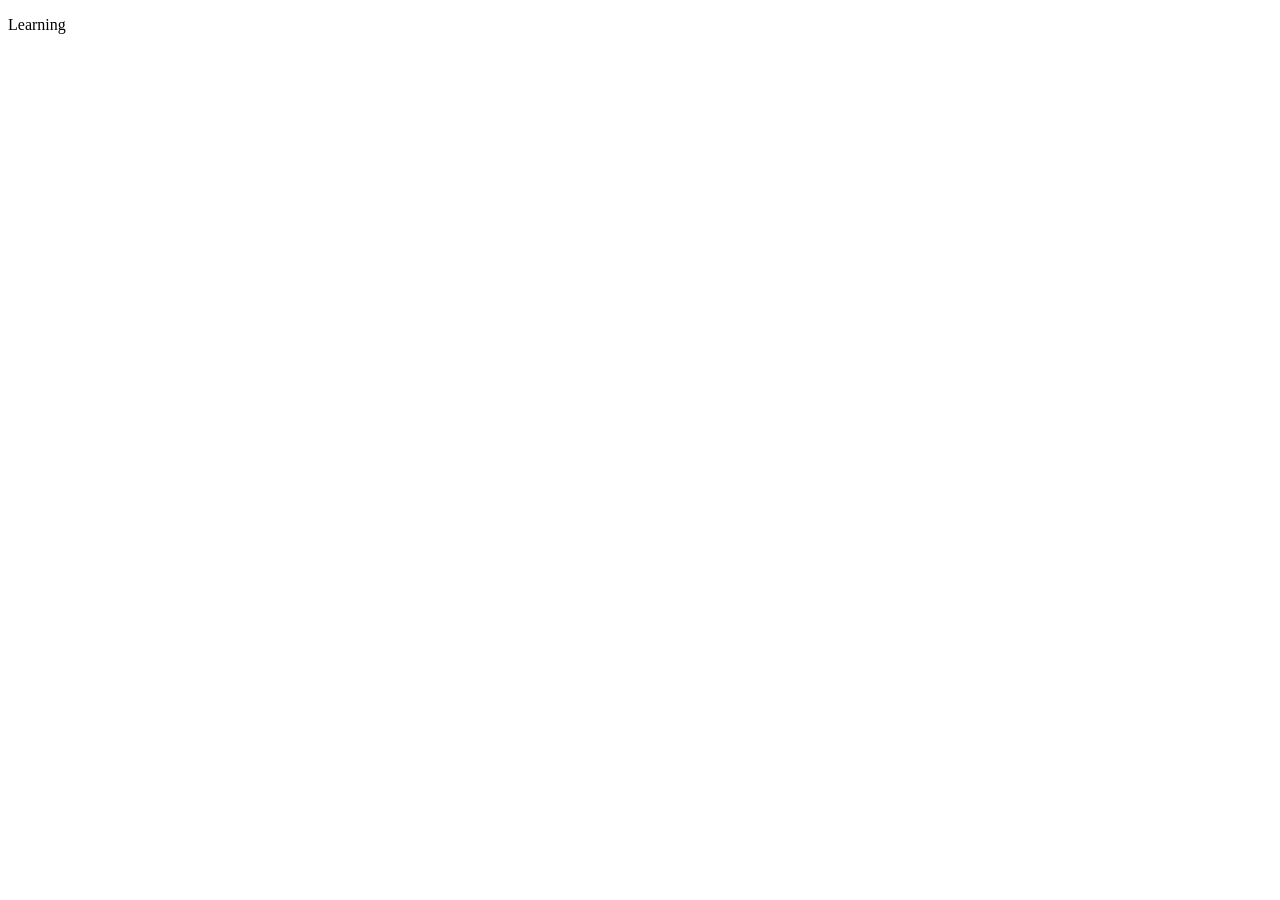
==== learning/learning.html @ 0615d4b0 "change svg to img" ====
<!DOCTYPE html>
<html lang="en">
<head>
    <meta charset="UTF-8">
    <meta name="viewport" content="width=device-width, initial-scale=1.0">
    <title>Document</title>
</head>
<body>
    <p>Learning</p>
</body>
</html>
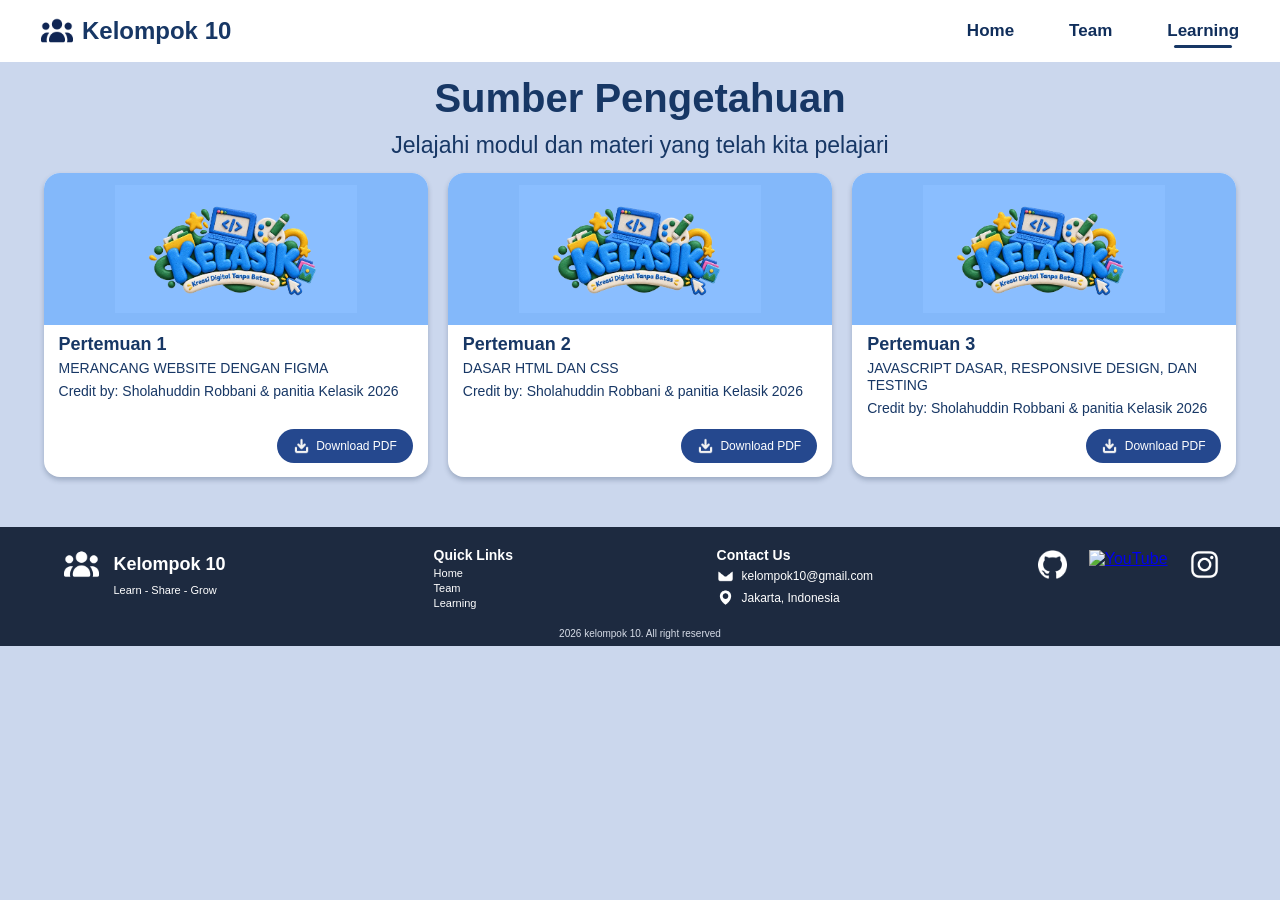
==== commit a1aa2cbc: "create layout learning" ====
--- a/learning/learning.html
+++ b/learning/learning.html
@@ -1,11 +1,186 @@
+
 <!DOCTYPE html>
-<html lang="en">
+<html lang="id">
+
 <head>
     <meta charset="UTF-8">
     <meta name="viewport" content="width=device-width, initial-scale=1.0">
-    <title>Document</title>
+    <title>Learning | Kelompok 10</title>
+    <!-- Menghubungkan file CSS -->
+    <link rel="stylesheet" href="learning.css">
 </head>
 <body>
-    <p>Learning</p>
+
+    <!-- NAVBAR -->
+    <header class="navbar">
+
+        <!-- Logo dan nama kelompok -->
+        <a href="../index.html" class="brand">
+            <img src="img/iconTeamBlue.png" alt="Icon Kelompok">
+            <span>Kelompok 10</span>
+        </a>
+
+        <!-- Menu navigasi -->
+        <nav class="nav-links">
+            <a href="../index.html">Home</a>
+            <a href="../ourTeam/ourteam.html">Team</a>
+            <a href="learning.html" class="active">Learning</a>
+        </nav>
+    </header>
+
+    <!-- KONTEN UTAMA -->
+    <main class="learning-main">
+
+        <!-- Judul halaman -->
+        <section class="learning-heading">
+            <h1>Sumber Pengetahuan</h1>
+            <p>Jelajahi modul dan materi yang telah kita pelajari</p>
+        </section>
+
+
+        <!-- DAFTAR MATERI -->
+        <section class="lesson-grid">
+
+            <!-- KARTU PERTEMUAN 1 -->
+            <article class="lesson-card">
+
+                <!-- Gambar materi -->
+                <div class="lesson-image">
+                    <img src="img/logo_kelasik.png" alt="Materi Kelasik">
+                </div>
+
+                <!-- Isi kartu -->
+                <div class="lesson-content">
+                    <h2>Pertemuan 1</h2>
+                    <p class="lesson-topic">
+                        MERANCANG WEBSITE DENGAN FIGMA
+                    </p>
+                    <p class="credit">
+                        Credit by: Sholahuddin Robbani &amp;
+                        panitia Kelasik 2026
+                    </p>
+
+                    <!-- Tombol download -->
+                    <a href="modulKelasik26/Modul 01-KELASIK2026.pdf"
+                       class="download-button" download>
+                        <img src="img/iconDownload.png" alt="icon download" class="downloadIcon">
+                        <span>Download PDF</span>
+                    </a>
+                </div>
+            </article>
+
+            <!-- KARTU PERTEMUAN 2 -->
+            <article class="lesson-card">
+
+                <!-- Gambar materi -->
+                <div class="lesson-image">
+                    <img src="img/logo_kelasik.png" alt="Materi Kelasik">
+                </div>
+
+                <!-- Isi kartu -->
+                <div class="lesson-content">
+                    <h2>Pertemuan 2</h2>
+                    <p class="lesson-topic">
+                        DASAR HTML DAN CSS
+                    </p>
+
+                    <p class="credit">
+                        Credit by: Sholahuddin Robbani &amp;
+                        panitia Kelasik 2026
+                    </p>
+
+                    <!-- Tombol download -->
+                    <a href="modulKelasik26/Modul 02-KELASIK2026.pdf"
+                       class="download-button" download>
+                        <img src="img/iconDownload.png" alt="icon download" class="downloadIcon">
+                        <span>Download PDF</span>
+                    </a>
+                </div>
+            </article>
+
+            <!-- KARTU PERTEMUAN 3 -->
+            <article class="lesson-card">
+
+                <!-- Gambar materi -->
+                <div class="lesson-image">
+                    <img src="img/logo_kelasik.png" alt="Materi Kelasik">
+                </div>
+
+                <!-- Isi kartu -->
+                <div class="lesson-content">
+
+                    <h2>Pertemuan 3</h2>
+
+                    <p class="lesson-topic">
+                        JAVASCRIPT DASAR, RESPONSIVE DESIGN, DAN TESTING
+                    </p>
+
+                    <p class="credit">
+                        Credit by: Sholahuddin Robbani &amp;
+                        panitia Kelasik 2026
+                    </p>
+
+                    <!-- Tombol download -->
+                    <a href="modulKelasik26/Modul 03-KELASIK2026.pdf"
+                       class="download-button" download>
+                        <img src="img/iconDownload.png" alt="icon download" class="downloadIcon">
+                        <span>Download PDF</span>
+                    </a>
+                </div>
+            </article>
+        </section>
+    </main>
+
+    <!-- ================= FOOTER ================= -->
+    <footer class="footer">
+
+        <!-- Identitas kelompok -->
+        <div class="footer-brand">
+            <div class="footer-brand-row">
+                <img src="img/iconTeamWhite.png" alt="icon team">
+                <span>Kelompok 10</span>
+            </div>
+            <p>Learn - Share - Grow</p>
+        </div>
+
+        <!-- Navigasi footer -->
+        <div class="footer-links">
+            <h2>Quick Links</h2>
+            <a href="../index.html">Home</a>
+            <a href="../ourTeam/ourteam.html">Team</a>
+            <a href="learning.html">Learning</a>
+        </div>
+
+        <!-- Informasi kontak -->
+        <div class="footer-contact">
+            <h2>Contact Us</h2>
+            <p>
+                <img src="img/iconEmail.png" alt="icon email">
+                kelompok10@gmail.com
+            </p>
+            <p>
+                <img src="img/iconLocation.png" alt="icon location">
+                Jakarta, Indonesia
+            </p>
+        </div>
+
+        <!-- Media sosial -->
+        <div class="footer-social">
+            <a href="https://github.com/marwaamam37-cmd/kelompok10_kelasik26.git"
+               aria-label="GitHub">
+                <img src="img/iconGitHub.png" alt="GitHub">
+            </a>
+            <a href="#" aria-label="YouTube">
+                <img src="img/iconYouTube.png" alt="YouTube">
+            </a>
+            <a href="#" aria-label="Instagram">
+                <img src="img/iconInstagram.png" alt="Instagram">
+            </a>
+        </div>
+        <!-- Copyright -->
+        <p class="copyright">
+            2026 kelompok 10. All right reserved
+        </p>
+    </footer>
 </body>
-</html>+</html>
--- a/learning/learning.css
+++ b/learning/learning.css
@@ -0,0 +1,397 @@
+* {
+    box-sizing: border-box;
+    margin: 0;
+    padding: 0;
+}
+
+body {
+    font-family: Arial, Helvetica, sans-serif;
+    color: #173765;
+    background: #cbd7ed;
+}
+
+
+/* =====================================
+   NAVBAR
+===================================== */
+
+.navbar {
+    min-height: 62px;
+    padding: 10px 3.2%;
+    display: flex;
+    align-items: center;
+    justify-content: space-between;
+    gap: 24px;
+    background: #ffffff;
+}
+
+/* Logo kelompok */
+.brand {
+    display: inline-flex;
+    align-items: center;
+    gap: 9px;
+    color: #173765;
+    text-decoration: none;
+    font-size: 24px;
+    font-weight: 700;
+}
+
+.brand img {
+    width: 32px;
+    height: 32px;
+    object-fit: contain;
+}
+
+/* Menu navigasi */
+
+.nav-links {
+    display: flex;
+    align-items: center;
+    gap: clamp(22px, 5vw, 55px);
+}
+
+.nav-links a {
+    position: relative;
+    padding: 8px 0;
+    color: #102e5b;
+    text-decoration: none;
+    font-size: 17px;
+    font-weight: 700;
+}
+
+/* Garis bawah menu aktif */
+
+.nav-links a:hover::after,
+.nav-links a.active::after {
+    content: "";
+    position: absolute;
+    left: 10%;
+    right: 10%;
+    bottom: 1px;
+    height: 3px;
+    border-radius: 5px;
+    background: #173765;
+}
+
+
+/* =====================================
+   KONTEN UTAMA LEARNING
+===================================== */
+
+.learning-main {
+    min-height: 465px;
+    padding: 12px 3.4% 44px;
+    background: #cbd7ed;
+}
+
+/* Judul halaman */
+
+.learning-heading {
+    margin-bottom: 14px;
+    text-align: center;
+}
+
+.learning-heading h1 {
+    margin-bottom: 10px;
+    color: #173765;
+    font-size: clamp(30px, 4vw, 40px);
+    line-height: 1.2;
+}
+
+.learning-heading p {
+    color: #173765;
+    font-size: clamp(16px, 2.2vw, 23px);
+}
+
+
+/* =====================================
+   KARTU MATERI
+===================================== */
+
+.lesson-grid {
+    display: grid;
+    grid-template-columns: repeat(3, minmax(0, 1fr));
+    gap: 20px;
+}
+
+/* Tampilan kartu */
+
+.lesson-card {
+    overflow: hidden;
+    min-width: 0;
+    min-height: 304px;
+    display: flex;
+    flex-direction: column;
+    background: #ffffff;
+    border-radius: 16px;
+    box-shadow: 0 3px 5px rgba(20, 39, 70, 0.25);
+}
+
+/* Gambar materi */
+
+.lesson-image {
+    height: 152px;
+    display: flex;
+    align-items: center;
+    justify-content: center;
+    padding: 12px;
+    background: #83b8fa;
+}
+
+.lesson-image img {
+    width: 100%;
+    height: 100%;
+    object-fit: contain;
+}
+
+/* Isi kartu */
+
+.lesson-content {
+    flex: 1;
+    padding: 9px 15px 14px;
+    display: flex;
+    flex-direction: column;
+    align-items: flex-start;
+}
+
+.lesson-content h2 {
+    margin-bottom: 5px;
+    color: #173765;
+    font-size: 18px;
+}
+
+.lesson-topic {
+    margin-bottom: 6px;
+    color: #173765;
+    font-size: 14px;
+    line-height: 1.2;
+}
+
+.credit {
+    color: #173765;
+    font-size: 14px;
+    line-height: 1.25;
+}
+
+
+/* =====================================
+   TOMBOL DOWNLOAD PDF
+===================================== */
+
+.download-button {
+    align-self: flex-end;
+    margin-top: auto;
+    padding: 9px 16px;
+
+    display: inline-flex;
+    align-items: center;
+    justify-content: center;
+    gap: 7px;
+
+    background-color: #25488e;
+    color: #ffffff;
+
+    border-radius: 25px;
+    text-decoration: none;
+    font-size: 12px;
+    font-weight: 500;
+
+    transition: background 0.2s ease,
+                transform 0.2s ease;
+}
+
+/* Gambar icon download */
+
+.downloadIcon {
+    width: 16px;
+    height: 16px;
+    object-fit: contain;
+}
+
+/* Efek ketika tombol disentuh */
+
+.download-button:hover {
+    background-color: #173765;
+    transform: translateY(-2px);
+}
+
+
+/* =====================================
+   FOOTER
+===================================== */
+
+.footer {
+    position: relative;
+    min-height: 118px;
+    padding: 20px 4.8% 34px;
+
+    display: grid;
+    grid-template-columns: 1.35fr 1fr 1.15fr auto;
+    gap: 28px;
+
+    color: #ffffff;
+    background: #1d2a40;
+}
+
+
+/* Identitas kelompok */
+
+.footer-brand-row {
+    display: flex;
+    align-items: center;
+    gap: 12px;
+    font-size: 18px;
+    font-weight: 700;
+}
+
+.footer-brand-row img {
+    width: 40px;
+    height: 35px;
+    object-fit: contain;
+}
+
+.footer-brand > p {
+    margin: 2px 0 0 52px;
+    font-size: 11px;
+}
+
+
+/* Quick Links */
+
+.footer-links h2,
+.footer-contact h2 {
+    margin-bottom: 4px;
+    font-size: 14px;
+}
+
+.footer-links a {
+    width: fit-content;
+    margin-bottom: 3px;
+    display: block;
+    color: #ffffff;
+    text-decoration: none;
+    font-size: 11px;
+}
+
+.footer-links a:hover {
+    text-decoration: underline;
+}
+
+
+/* Contact Us */
+
+.footer-contact p {
+    margin-bottom: 5px;
+    display: flex;
+    align-items: center;
+    gap: 8px;
+    font-size: 12px;
+}
+
+.footer-contact img {
+    width: 17px;
+    height: 17px;
+    object-fit: contain;
+}
+
+
+/* Media Sosial */
+
+.footer-social {
+    display: flex;
+    align-items: flex-start;
+    gap: 22px;
+    padding-top: 3px;
+}
+
+.footer-social img {
+    width: 29px;
+    height: 29px;
+    object-fit: contain;
+    transition: opacity 0.2s ease;
+}
+
+.footer-social a:hover img {
+    opacity: 0.7;
+}
+
+
+/* Copyright */
+
+.copyright {
+    position: absolute;
+    right: 0;
+    bottom: 7px;
+    left: 0;
+    text-align: center;
+    color: #d6dce7;
+    font-size: 10px;
+}
+
+
+/* =====================================
+   RESPONSIVE TABLET
+===================================== */
+
+@media (max-width: 800px) {
+
+    .lesson-grid {
+        grid-template-columns: repeat(2, minmax(0, 1fr));
+    }
+
+    .footer {
+        grid-template-columns: repeat(2, minmax(0, 1fr));
+    }
+
+    .footer-social {
+        align-items: center;
+    }
+}
+
+   /* RESPONSIVE HP */
+@media (max-width: 560px) {
+
+    /* Navbar HP */
+    .navbar {
+        padding: 10px 4%;
+        flex-direction: column;
+        gap: 8px;
+    }
+    .brand {
+        font-size: 21px;
+    }
+    .nav-links {
+        width: 100%;
+        justify-content: space-around;
+        gap: 12px;
+    }
+    .nav-links a {
+        font-size: 14px;
+    }
+
+    /* Konten HP */
+    .learning-main {
+        padding: 22px 5% 35px;
+    }
+    .lesson-grid {
+        grid-template-columns: 1fr;
+        gap: 18px;
+    }
+    .lesson-card {
+        min-height: 300px;
+    }
+
+    /* Footer HP */
+    .footer {
+        grid-template-columns: 1fr 1fr;
+        gap: 24px 16px;
+        padding: 24px 5% 42px;
+    }
+    .footer-social {
+        gap: 15px;
+    }
+    .footer-social img {
+        width: 25px;
+        height: 25px;
+    }
+}
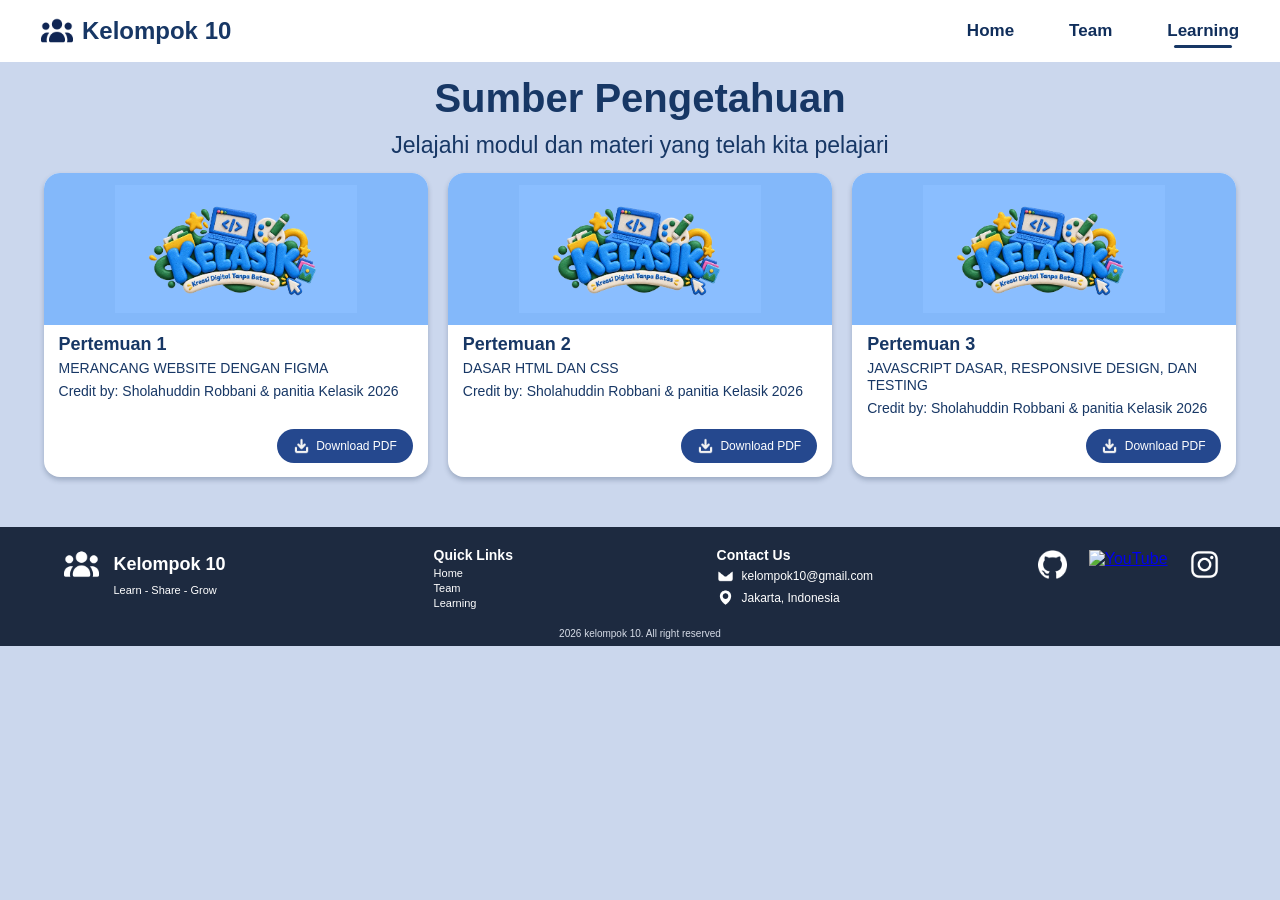
==== commit 429d6dcb: "add java script to index, ourteam, learning" ====
--- a/learning/learning.html
+++ b/learning/learning.html
@@ -1,186 +1,148 @@
 
 <!DOCTYPE html>
 <html lang="id">
-
 <head>
-    <meta charset="UTF-8">
-    <meta name="viewport" content="width=device-width, initial-scale=1.0">
-    <title>Learning | Kelompok 10</title>
-    <!-- Menghubungkan file CSS -->
-    <link rel="stylesheet" href="learning.css">
+  <meta charset="UTF-8">
+  <meta name="viewport" content="width=device-width, initial-scale=1.0">
+  <title>Learning | Kelompok 10</title>
+  <link rel="stylesheet" href="learning.css">
 </head>
 <body>
+  <!-- NAVBAR -->
+  <header class="navbar">
+    <a href="../index.html" class="brand">
+      <img src="img/iconTeamBlue.png" alt="Icon Kelompok">
+      <span>Kelompok 10</span>
+    </a>
 
-    <!-- NAVBAR -->
-    <header class="navbar">
+    <nav class="nav-links">
+      <a href="../index.html">Home</a>
+      <a href="../ourTeam/ourteam.html">Team</a>
+      <a href="learning.html" class="active">Learning</a>
+    </nav>
+  </header>
 
-        <!-- Logo dan nama kelompok -->
-        <a href="../index.html" class="brand">
-            <img src="img/iconTeamBlue.png" alt="Icon Kelompok">
-            <span>Kelompok 10</span>
-        </a>
+  <!-- KONTEN UTAMA -->
+  <main class="learning-main">
+    <section class="learning-heading">
+      <h1>Sumber Pengetahuan</h1>
+      <p>Jelajahi modul dan materi yang telah kita pelajari</p>
+    </section>
 
-        <!-- Menu navigasi -->
-        <nav class="nav-links">
-            <a href="../index.html">Home</a>
-            <a href="../ourTeam/ourteam.html">Team</a>
-            <a href="learning.html" class="active">Learning</a>
-        </nav>
-    </header>
-
-    <!-- KONTEN UTAMA -->
-    <main class="learning-main">
-
-        <!-- Judul halaman -->
-        <section class="learning-heading">
-            <h1>Sumber Pengetahuan</h1>
-            <p>Jelajahi modul dan materi yang telah kita pelajari</p>
-        </section>
-
-
-        <!-- DAFTAR MATERI -->
-        <section class="lesson-grid">
-
-            <!-- KARTU PERTEMUAN 1 -->
-            <article class="lesson-card">
-
-                <!-- Gambar materi -->
-                <div class="lesson-image">
-                    <img src="img/logo_kelasik.png" alt="Materi Kelasik">
-                </div>
-
-                <!-- Isi kartu -->
-                <div class="lesson-content">
-                    <h2>Pertemuan 1</h2>
-                    <p class="lesson-topic">
-                        MERANCANG WEBSITE DENGAN FIGMA
-                    </p>
-                    <p class="credit">
-                        Credit by: Sholahuddin Robbani &amp;
-                        panitia Kelasik 2026
-                    </p>
-
-                    <!-- Tombol download -->
-                    <a href="modulKelasik26/Modul 01-KELASIK2026.pdf"
-                       class="download-button" download>
-                        <img src="img/iconDownload.png" alt="icon download" class="downloadIcon">
-                        <span>Download PDF</span>
-                    </a>
-                </div>
-            </article>
-
-            <!-- KARTU PERTEMUAN 2 -->
-            <article class="lesson-card">
-
-                <!-- Gambar materi -->
-                <div class="lesson-image">
-                    <img src="img/logo_kelasik.png" alt="Materi Kelasik">
-                </div>
-
-                <!-- Isi kartu -->
-                <div class="lesson-content">
-                    <h2>Pertemuan 2</h2>
-                    <p class="lesson-topic">
-                        DASAR HTML DAN CSS
-                    </p>
-
-                    <p class="credit">
-                        Credit by: Sholahuddin Robbani &amp;
-                        panitia Kelasik 2026
-                    </p>
-
-                    <!-- Tombol download -->
-                    <a href="modulKelasik26/Modul 02-KELASIK2026.pdf"
-                       class="download-button" download>
-                        <img src="img/iconDownload.png" alt="icon download" class="downloadIcon">
-                        <span>Download PDF</span>
-                    </a>
-                </div>
-            </article>
-
-            <!-- KARTU PERTEMUAN 3 -->
-            <article class="lesson-card">
-
-                <!-- Gambar materi -->
-                <div class="lesson-image">
-                    <img src="img/logo_kelasik.png" alt="Materi Kelasik">
-                </div>
-
-                <!-- Isi kartu -->
-                <div class="lesson-content">
-
-                    <h2>Pertemuan 3</h2>
-
-                    <p class="lesson-topic">
-                        JAVASCRIPT DASAR, RESPONSIVE DESIGN, DAN TESTING
-                    </p>
-
-                    <p class="credit">
-                        Credit by: Sholahuddin Robbani &amp;
-                        panitia Kelasik 2026
-                    </p>
-
-                    <!-- Tombol download -->
-                    <a href="modulKelasik26/Modul 03-KELASIK2026.pdf"
-                       class="download-button" download>
-                        <img src="img/iconDownload.png" alt="icon download" class="downloadIcon">
-                        <span>Download PDF</span>
-                    </a>
-                </div>
-            </article>
-        </section>
-    </main>
-
-    <!-- ================= FOOTER ================= -->
-    <footer class="footer">
-
-        <!-- Identitas kelompok -->
-        <div class="footer-brand">
-            <div class="footer-brand-row">
-                <img src="img/iconTeamWhite.png" alt="icon team">
-                <span>Kelompok 10</span>
-            </div>
-            <p>Learn - Share - Grow</p>
+    <!-- DAFTAR MATERI -->
+    <section class="lesson-grid">
+      <!-- PERTEMUAN 1 -->
+      <article class="lesson-card">
+        <div class="lesson-image">
+          <img src="img/logo_kelasik.png" alt="Materi Kelasik">
         </div>
 
-        <!-- Navigasi footer -->
-        <div class="footer-links">
-            <h2>Quick Links</h2>
-            <a href="../index.html">Home</a>
-            <a href="../ourTeam/ourteam.html">Team</a>
-            <a href="learning.html">Learning</a>
+        <div class="lesson-content">
+          <h2>Pertemuan 1</h2>
+          <p class="lesson-topic">MERANCANG WEBSITE DENGAN FIGMA</p>
+          <p class="credit">
+            Credit by: Sholahuddin Robbani &amp; panitia Kelasik 2026
+          </p>
+
+          <button type="button" class="download-button" data-file="modulKelasik26/Modul 01-KELASIK2026.pdf">
+            <img src="img/iconDownload.png" alt="Icon Download" class="downloadIcon">
+            <span>Download PDF</span>
+          </button>
+        </div>
+      </article>
+
+      <!-- PERTEMUAN 2 -->
+      <article class="lesson-card">
+        <div class="lesson-image">
+          <img src="img/logo_kelasik.png" alt="Materi Kelasik">
         </div>
 
-        <!-- Informasi kontak -->
-        <div class="footer-contact">
-            <h2>Contact Us</h2>
-            <p>
-                <img src="img/iconEmail.png" alt="icon email">
-                kelompok10@gmail.com
-            </p>
-            <p>
-                <img src="img/iconLocation.png" alt="icon location">
-                Jakarta, Indonesia
-            </p>
+        <div class="lesson-content">
+          <h2>Pertemuan 2</h2>
+          <p class="lesson-topic">DASAR HTML DAN CSS</p>
+          <p class="credit">
+            Credit by: Sholahuddin Robbani &amp; panitia Kelasik 2026
+          </p>
+
+          <button type="button" class="download-button" data-file="modulKelasik26/Modul 02-KELASIK2026.pdf">
+            <img src="img/iconDownload.png" alt="Icon Download" class="downloadIcon">
+            <span>Download PDF</span>
+          </button>
+        </div>
+      </article>
+
+      <!-- PERTEMUAN 3 -->
+      <article class="lesson-card">
+        <div class="lesson-image">
+          <img src="img/logo_kelasik.png" alt="Materi Kelasik">
         </div>
 
-        <!-- Media sosial -->
-        <div class="footer-social">
-            <a href="https://github.com/marwaamam37-cmd/kelompok10_kelasik26.git"
-               aria-label="GitHub">
-                <img src="img/iconGitHub.png" alt="GitHub">
-            </a>
-            <a href="#" aria-label="YouTube">
-                <img src="img/iconYouTube.png" alt="YouTube">
-            </a>
-            <a href="#" aria-label="Instagram">
-                <img src="img/iconInstagram.png" alt="Instagram">
-            </a>
+        <div class="lesson-content">
+          <h2>Pertemuan 3</h2>
+          <p class="lesson-topic">JAVASCRIPT DASAR, RESPONSIVE DESIGN, DAN TESTING</p>
+          <p class="credit">
+            Credit by: Sholahuddin Robbani &amp; panitia Kelasik 2026
+          </p>
+
+          <button type="button" class="download-button" data-file="modulKelasik26/Modul 03-KELASIK2026.pdf">
+            <img src="img/iconDownload.png" alt="Icon Download" class="downloadIcon">
+            <span>Download PDF</span>
+          </button>
         </div>
-        <!-- Copyright -->
-        <p class="copyright">
-            2026 kelompok 10. All right reserved
-        </p>
-    </footer>
+      </article>
+    </section>
+  </main>
+
+  <!-- FOOTER -->
+  <footer class="footer">
+    <!-- Identitas Kelompok -->
+    <div class="footer-brand">
+      <div class="footer-brand-row">
+        <img src="img/iconTeamWhite.png" alt="Icon Team">
+        <span>Kelompok 10</span>
+      </div>
+      <p>Learn - Share - Grow</p>
+    </div>
+
+    <!-- Navigasi Footer -->
+    <div class="footer-links">
+      <h2>Quick Links</h2>
+      <a href="../index.html">Home</a>
+      <a href="../ourTeam/ourteam.html">Team</a>
+      <a href="learning.html">Learning</a>
+    </div>
+
+    <!-- Informasi Kontak -->
+    <div class="footer-contact">
+      <h2>Contact Us</h2>
+      <p>
+        <img src="img/iconEmail.png" alt="Icon Email">
+        kelompok10@gmail.com
+      </p>
+      <p>
+        <img src="img/iconLocation.png" alt="Icon Location">
+        Jakarta, Indonesia
+      </p>
+    </div>
+
+    <!-- Media Sosial -->
+    <div class="footer-social">
+      <a href="https://github.com/marwaamam37-cmd/kelompok10_kelasik26.git" aria-label="GitHub">
+        <img src="img/iconGitHub.png" alt="GitHub">
+      </a>
+      <a href="#" aria-label="YouTube">
+        <img src="img/iconYouTube.png" alt="YouTube">
+      </a>
+      <a href="#" aria-label="Instagram">
+        <img src="img/iconInstagram.png" alt="Instagram">
+      </a>
+    </div>
+
+    <!-- Copyright -->
+    <p class="copyright">2026 kelompok 10. All right reserved</p>
+  </footer>
+
+  <!-- JAVASCRIPT -->
+  <script src="learning.js"></script>
 </body>
 </html>
--- a/learning/learning.css
+++ b/learning/learning.css
@@ -9,7 +9,6 @@
     color: #173765;
     background: #cbd7ed;
 }
-
 
 /* =====================================
    NAVBAR
@@ -182,22 +181,20 @@
     align-self: flex-end;
     margin-top: auto;
     padding: 9px 16px;
-
     display: inline-flex;
     align-items: center;
     justify-content: center;
     gap: 7px;
-
     background-color: #25488e;
     color: #ffffff;
-
     border-radius: 25px;
     text-decoration: none;
     font-size: 12px;
     font-weight: 500;
-
-    transition: background 0.2s ease,
-                transform 0.2s ease;
+    border: none;
+    cursor: pointer;
+    font-family: inherit;
+    transition: background 0.2s ease, transform 0.2s ease;
 }
 
 /* Gambar icon download */
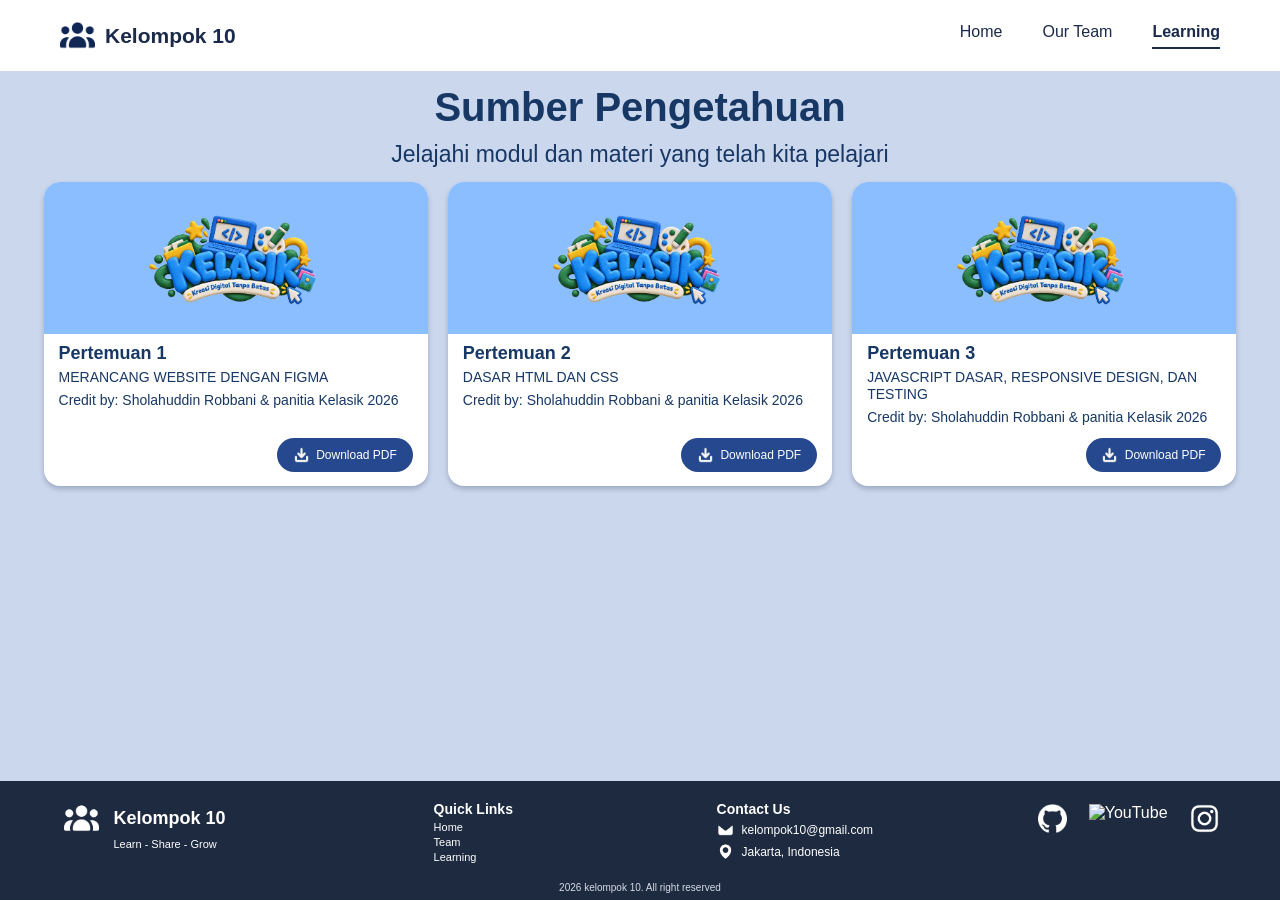
==== commit f456cf68: "finish commit" ====
--- a/learning/learning.html
+++ b/learning/learning.html
@@ -4,7 +4,7 @@
 <head>
   <meta charset="UTF-8">
   <meta name="viewport" content="width=device-width, initial-scale=1.0">
-  <title>Learning | Kelompok 10</title>
+  <title>Learning - Kelompok 10</title>
   <link rel="stylesheet" href="learning.css">
 </head>
 <body>
@@ -17,7 +17,7 @@
 
     <nav class="nav-links">
       <a href="../index.html">Home</a>
-      <a href="../ourTeam/ourteam.html">Team</a>
+      <a href="../ourTeam/ourteam.html">Our Team</a>
       <a href="learning.html" class="active">Learning</a>
     </nav>
   </header>
--- a/learning/learning.css
+++ b/learning/learning.css
@@ -1,89 +1,86 @@
 * {
-    box-sizing: border-box;
     margin: 0;
     padding: 0;
+    box-sizing: border-box;
+}
+
+:root {
+    --navy: #1b2a4a;
+    --blue: #1f5fbf;
+    --blue-dark: #1a4a8a;
+    --text-dark: #111111;
 }
 
 body {
-    font-family: Arial, Helvetica, sans-serif;
-    color: #173765;
-    background: #cbd7ed;
-}
-
-/* =====================================
-   NAVBAR
-===================================== */
-
+    font-family: "Inter", "Segoe UI", Arial, sans-serif;
+    min-height: 100vh;
+    display: flex;
+    flex-direction: column;
+    background: #ffffff;
+    color: var(--text-dark);
+}
+
+a {
+    text-decoration: none;
+    color: inherit;
+}
+
+/* ===== NAVBAR ===== */
 .navbar {
-    min-height: 62px;
-    padding: 10px 3.2%;
     display: flex;
     align-items: center;
     justify-content: space-between;
-    gap: 24px;
+    padding: 18px 60px;
     background: #ffffff;
-}
-
-/* Logo kelompok */
+    position: relative;
+    z-index: 5;
+}
+
 .brand {
-    display: inline-flex;
-    align-items: center;
-    gap: 9px;
-    color: #173765;
-    text-decoration: none;
-    font-size: 24px;
+    display: flex;
+    align-items: center;
+    gap: 10px;
+    font-size: 21px;
     font-weight: 700;
-}
-
-.brand img {
-    width: 32px;
-    height: 32px;
-    object-fit: contain;
-}
-
-/* Menu navigasi */
+    color: var(--navy);
+}
+
+.brand img,
+.icon-people {
+    width: 35px;
+    height: 35px;
+    object-fit: contain;
+}
 
 .nav-links {
     display: flex;
-    align-items: center;
-    gap: clamp(22px, 5vw, 55px);
+    gap: 40px;
 }
 
 .nav-links a {
-    position: relative;
-    padding: 8px 0;
-    color: #102e5b;
-    text-decoration: none;
-    font-size: 17px;
+    font-size: 15,5px;
+    font-weight: 500;
+    color: var(--navy);
+    padding-bottom: 6px;
+    border-bottom: 2px solid transparent;
+    transition: 0.2s;
+}
+
+.nav-links a.active {
     font-weight: 700;
-}
-
-/* Garis bawah menu aktif */
-
-.nav-links a:hover::after,
-.nav-links a.active::after {
-    content: "";
-    position: absolute;
-    left: 10%;
-    right: 10%;
-    bottom: 1px;
-    height: 3px;
-    border-radius: 5px;
-    background: #173765;
-}
-
-
-/* =====================================
-   KONTEN UTAMA LEARNING
-===================================== */
-
+    border-bottom-color: var(--navy);
+}
+
+.nav-links a:hover {
+    border-bottom-color: var(--navy);
+}
+
+/* ===== KONTEN UTAMA LEARNING ===== */
 .learning-main {
-    min-height: 465px;
+    flex: 1;
     padding: 12px 3.4% 44px;
     background: #cbd7ed;
 }
-
-/* Judul halaman */
 
 .learning-heading {
     margin-bottom: 14px;
@@ -102,19 +99,13 @@
     font-size: clamp(16px, 2.2vw, 23px);
 }
 
-
-/* =====================================
-   KARTU MATERI
-===================================== */
-
+/* ===== KARTU MATERI ===== */
 .lesson-grid {
     display: grid;
     grid-template-columns: repeat(3, minmax(0, 1fr));
     gap: 20px;
 }
 
-/* Tampilan kartu */
-
 .lesson-card {
     overflow: hidden;
     min-width: 0;
@@ -126,15 +117,13 @@
     box-shadow: 0 3px 5px rgba(20, 39, 70, 0.25);
 }
 
-/* Gambar materi */
-
 .lesson-image {
     height: 152px;
     display: flex;
     align-items: center;
     justify-content: center;
     padding: 12px;
-    background: #83b8fa;
+    background: #8ABEFF;
 }
 
 .lesson-image img {
@@ -143,8 +132,6 @@
     object-fit: contain;
 }
 
-/* Isi kartu */
-
 .lesson-content {
     flex: 1;
     padding: 9px 15px 14px;
@@ -172,11 +159,7 @@
     line-height: 1.25;
 }
 
-
-/* =====================================
-   TOMBOL DOWNLOAD PDF
-===================================== */
-
+/* ===== TOMBOL DOWNLOAD PDF ===== */
 .download-button {
     align-self: flex-end;
     margin-top: auto;
@@ -187,17 +170,14 @@
     gap: 7px;
     background-color: #25488e;
     color: #ffffff;
+    border: none;
     border-radius: 25px;
-    text-decoration: none;
+    font-family: inherit;
     font-size: 12px;
     font-weight: 500;
-    border: none;
     cursor: pointer;
-    font-family: inherit;
     transition: background 0.2s ease, transform 0.2s ease;
 }
-
-/* Gambar icon download */
 
 .downloadIcon {
     width: 16px;
@@ -205,33 +185,22 @@
     object-fit: contain;
 }
 
-/* Efek ketika tombol disentuh */
-
 .download-button:hover {
     background-color: #173765;
     transform: translateY(-2px);
 }
 
-
-/* =====================================
-   FOOTER
-===================================== */
-
+/* ===== FOOTER ===== */
 .footer {
     position: relative;
     min-height: 118px;
     padding: 20px 4.8% 34px;
-
     display: grid;
     grid-template-columns: 1.35fr 1fr 1.15fr auto;
     gap: 28px;
-
     color: #ffffff;
     background: #1d2a40;
 }
-
-
-/* Identitas kelompok */
 
 .footer-brand-row {
     display: flex;
@@ -251,9 +220,6 @@
     margin: 2px 0 0 52px;
     font-size: 11px;
 }
-
-
-/* Quick Links */
 
 .footer-links h2,
 .footer-contact h2 {
@@ -262,11 +228,10 @@
 }
 
 .footer-links a {
+    display: block;
     width: fit-content;
     margin-bottom: 3px;
-    display: block;
     color: #ffffff;
-    text-decoration: none;
     font-size: 11px;
 }
 
@@ -274,14 +239,11 @@
     text-decoration: underline;
 }
 
-
-/* Contact Us */
-
 .footer-contact p {
+    display: flex;
+    align-items: center;
+    gap: 8px;
     margin-bottom: 5px;
-    display: flex;
-    align-items: center;
-    gap: 8px;
     font-size: 12px;
 }
 
@@ -291,9 +253,6 @@
     object-fit: contain;
 }
 
-
-/* Media Sosial */
-
 .footer-social {
     display: flex;
     align-items: flex-start;
@@ -311,9 +270,6 @@
 .footer-social a:hover img {
     opacity: 0.7;
 }
-
-
-/* Copyright */
 
 .copyright {
     position: absolute;
@@ -325,13 +281,18 @@
     font-size: 10px;
 }
 
-
-/* =====================================
-   RESPONSIVE TABLET
-===================================== */
+/* ===== RESPONSIVE ===== */
+@media (max-width: 900px) {
+    .navbar {
+        padding: 16px 24px;
+    }
+
+    .nav-links {
+        gap: 20px;
+    }
+}
 
 @media (max-width: 800px) {
-
     .lesson-grid {
         grid-template-columns: repeat(2, minmax(0, 1fr));
     }
@@ -345,50 +306,32 @@
     }
 }
 
-   /* RESPONSIVE HP */
 @media (max-width: 560px) {
-
-    /* Navbar HP */
-    .navbar {
-        padding: 10px 4%;
-        flex-direction: column;
-        gap: 8px;
-    }
-    .brand {
-        font-size: 21px;
-    }
-    .nav-links {
-        width: 100%;
-        justify-content: space-around;
-        gap: 12px;
-    }
-    .nav-links a {
-        font-size: 14px;
-    }
-
-    /* Konten HP */
     .learning-main {
         padding: 22px 5% 35px;
     }
+
     .lesson-grid {
         grid-template-columns: 1fr;
         gap: 18px;
     }
+
     .lesson-card {
         min-height: 300px;
     }
 
-    /* Footer HP */
     .footer {
         grid-template-columns: 1fr 1fr;
         gap: 24px 16px;
         padding: 24px 5% 42px;
     }
+
     .footer-social {
         gap: 15px;
     }
+
     .footer-social img {
         width: 25px;
         height: 25px;
     }
-}
+}
